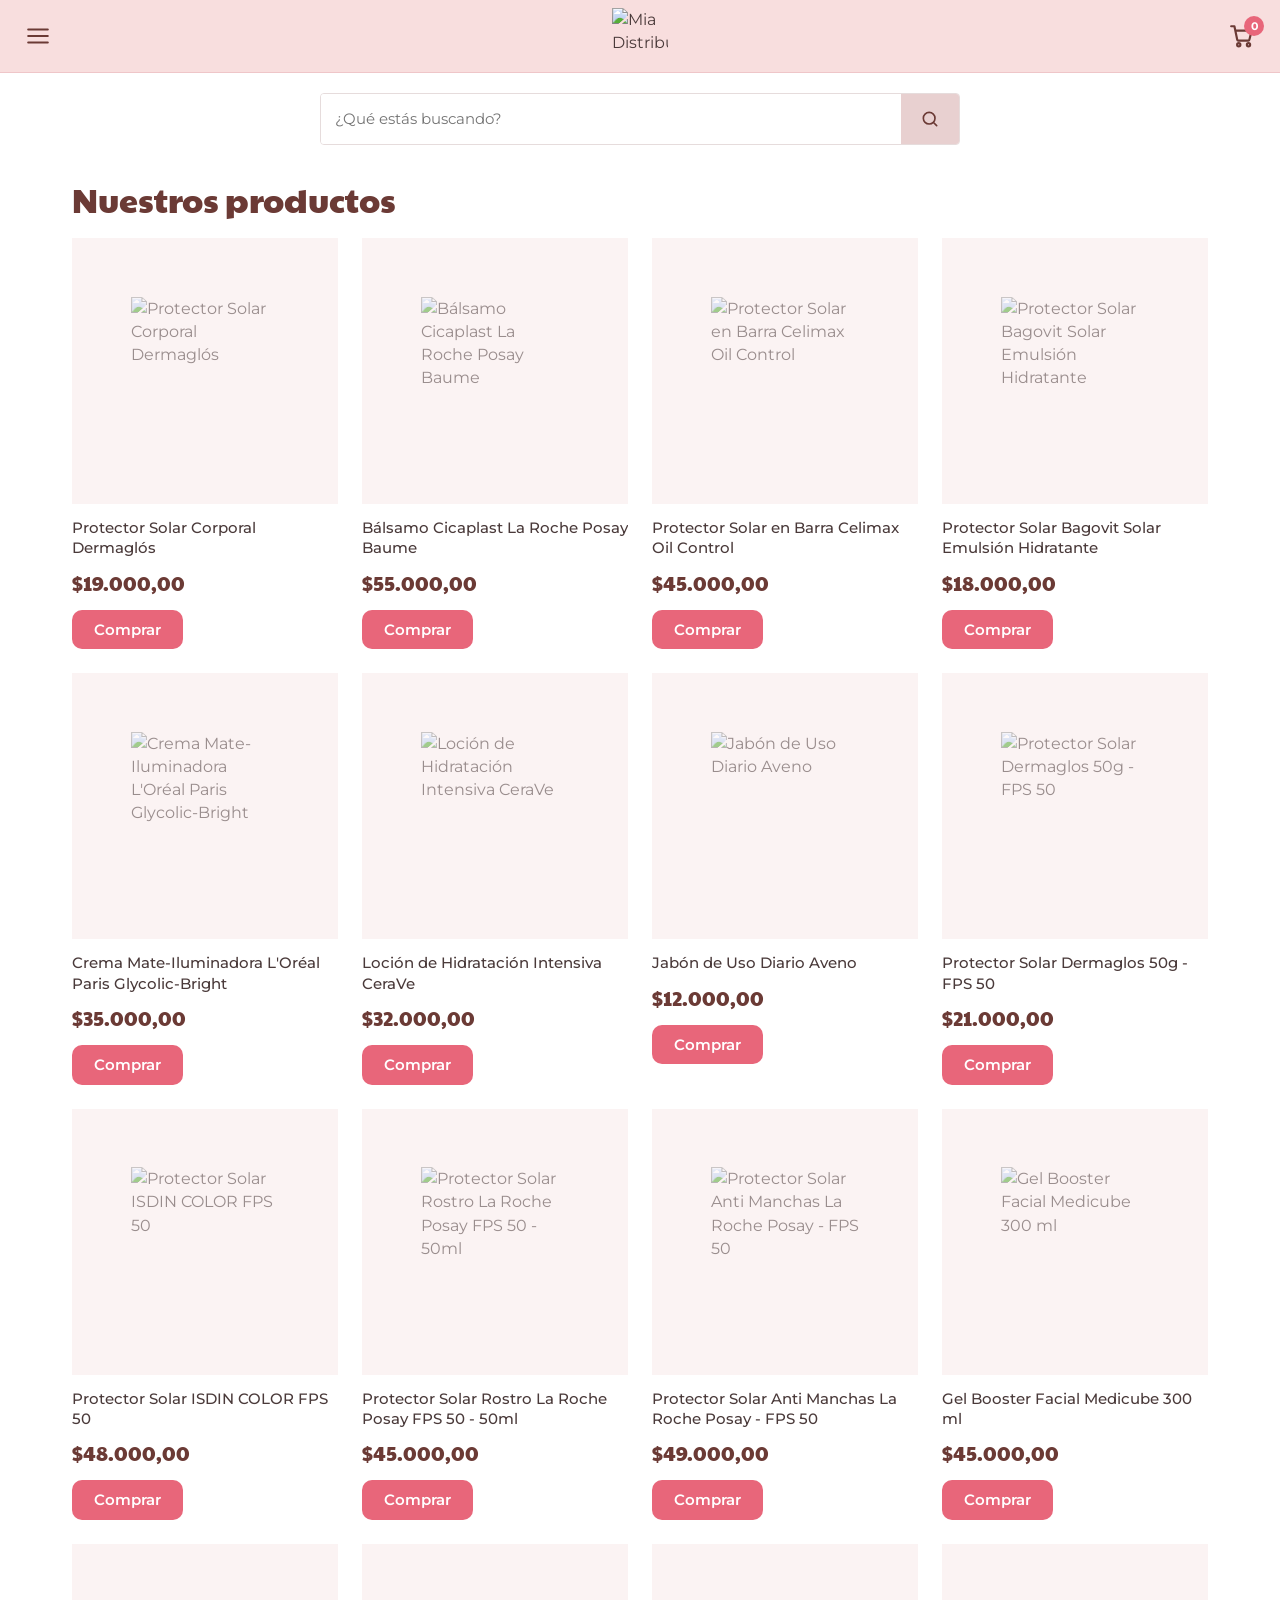
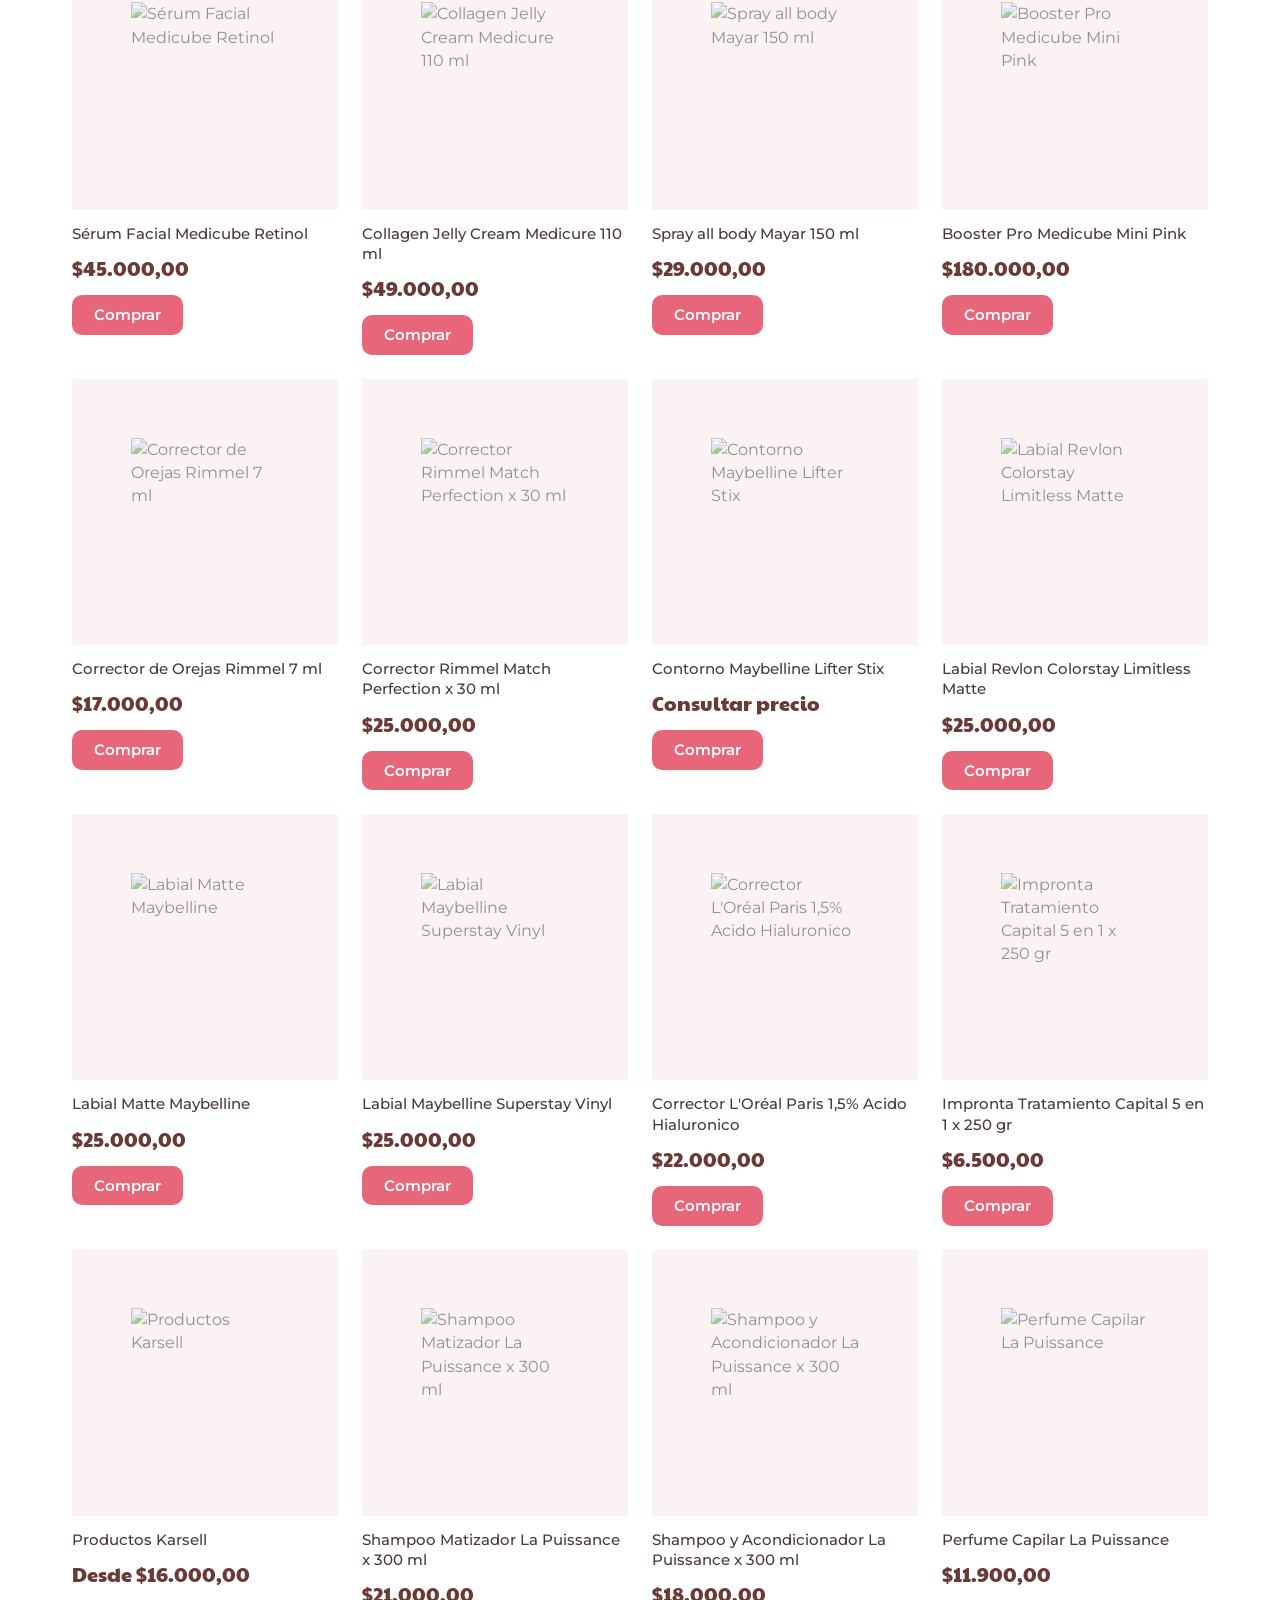
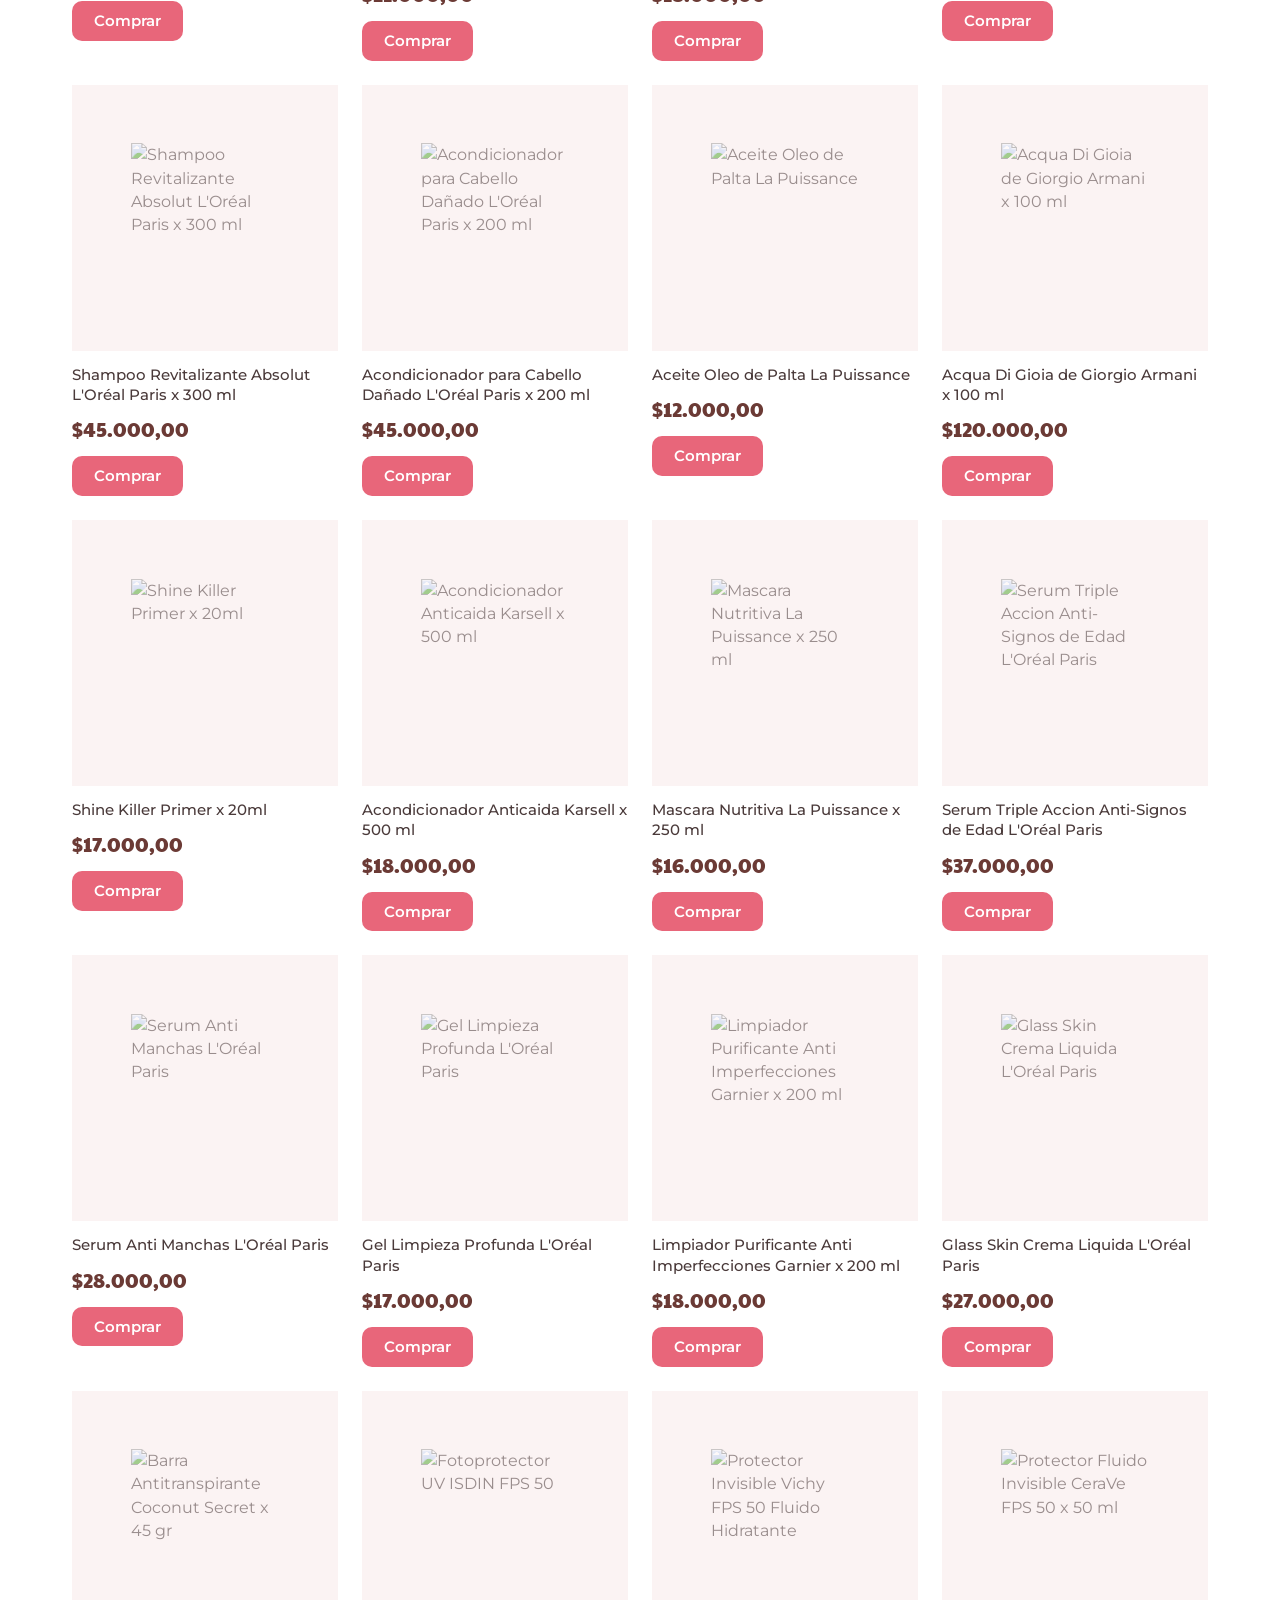
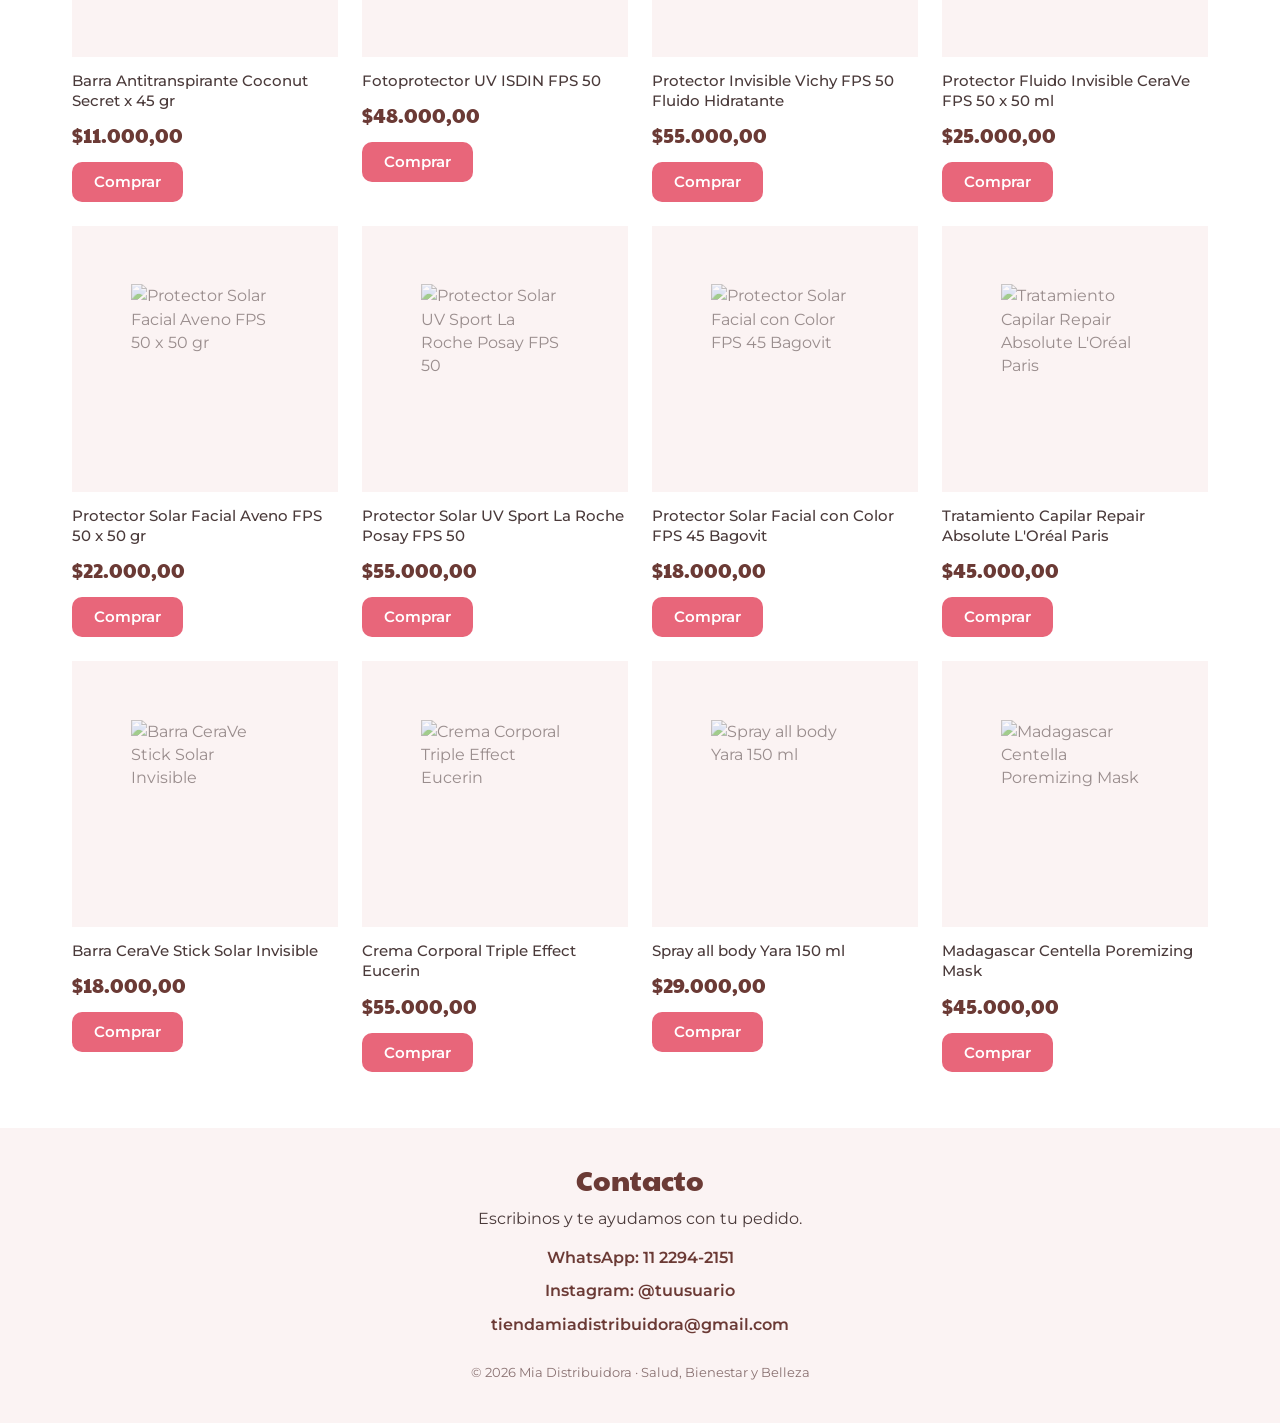
==== index.html @ 54682f8f "Add files via upload" ====
<!DOCTYPE html>
<html lang="es">
<head>
  <meta charset="UTF-8">
  <meta name="viewport" content="width=device-width, initial-scale=1">
  <title>Tienda Mia Distribuidora</title>
  <meta name="theme-color" content="#f8dede">
  <link rel="icon" type="image/png" href="imagenes/favicon.png">
  <link rel="apple-touch-icon" href="imagenes/favicon.png">
  <link rel="preconnect" href="https://fonts.googleapis.com">
  <link rel="preconnect" href="https://fonts.gstatic.com" crossorigin>
  <link href="https://fonts.googleapis.com/css2?family=Montserrat:wght@400;500;600;700&family=Paytone+One&display=swap" rel="stylesheet">
  <link rel="stylesheet" href="styles.css">
</head>
<body data-pagina="inicio">
  <div id="layout-top"></div>

  <main>
    <section class="seccion" id="productos">
      <h1 class="titulo-seccion" id="tituloSeccion">Nuestros productos</h1>
      <div class="grilla" id="grilla"></div>
      <p class="sin-resultados" id="sinResultados" hidden>No encontramos productos. Probá con otra búsqueda o categoría.</p>
    </section>
  </main>

  <section class="testimonios" id="testimonios" hidden>
    <h2 class="titulo-seccion">Lo que dicen nuestros clientes</h2>
    <p class="testimonios-promedio" id="promedio"></p>
    <div class="testimonios-lista" id="testimoniosLista"></div>
  </section>

  <div id="layout-pie"></div>
  <script src="productos.js"></script>
  <script src="testimonios.js"></script>
  <script src="script.js"></script>
</body>
</html>
---- styles.css ----
/* ===== Variables (colores tomados del logo) ===== */
:root {
  --rosa: #e8667a;
  --rosa-suave: #e8d0d0;
  --rosa-fondo: #fbf3f3;
  --bordo: #6b3a35;
  --bordo-oscuro: #8a3a3a;
  --texto: #4a3a3a;
  --borde: #e6dcdc;
  --blanco: #ffffff;
  --rosa-pastel: #f8dede;
  --sombra: 0 8px 30px rgba(107, 58, 53, .18);
  --ancho-panel: min(86vw, 360px);
}

*, *::before, *::after { box-sizing: border-box; }

html { scroll-behavior: smooth; }

body {
  margin: 0;
  font-family: "Montserrat", system-ui, sans-serif;
  color: var(--texto);
  background: var(--blanco);
  line-height: 1.45;
}

body.bloqueado { overflow: hidden; }

img { max-width: 100%; display: block; }
a { color: inherit; text-decoration: none; }
ul { list-style: none; margin: 0; padding: 0; }
button { font-family: inherit; cursor: pointer; }

:focus-visible {
  outline: 3px solid var(--rosa);
  outline-offset: 2px;
}

/* ===== Encabezado ===== */
.encabezado {
  position: sticky;
  top: 0;
  z-index: 20;
  display: grid;
  grid-template-columns: 1fr auto 1fr;
  align-items: center;
  padding: 8px 16px;
  background: var(--rosa-pastel);
  border-bottom: 1px solid #efc6c9;
}

.encabezado .btn-icono:first-child { justify-self: start; }
.encabezado .btn-carrito { justify-self: end; }

.logo img { height: 56px; width: 56px; object-fit: contain; }

.btn-icono {
  position: relative;
  display: grid;
  place-items: center;
  width: 44px;
  height: 44px;
  border: 0;
  border-radius: 12px;
  background: transparent;
  color: var(--bordo);
}

.btn-icono:hover { background: rgba(255, 255, 255, .55); }

.contador {
  position: absolute;
  top: 2px;
  right: 0;
  min-width: 20px;
  height: 20px;
  padding: 0 5px;
  border-radius: 10px;
  background: var(--rosa);
  color: var(--blanco);
  font-size: 11px;
  font-weight: 700;
  display: grid;
  place-items: center;
}

.contador.salto { animation: salto .35s ease; }

@keyframes salto {
  40% { transform: scale(1.35); }
}

/* ===== Buscador ===== */
.buscador {
  display: flex;
  margin: 16px;
  border: 1px solid var(--borde);
  border-radius: 4px;
  overflow: hidden;
}

.buscador input {
  flex: 1;
  min-width: 0;
  border: 0;
  padding: 14px 14px;
  font: inherit;
  font-size: 15px;
  color: var(--texto);
  background: var(--blanco);
}

.buscador input:focus { outline: none; }
.buscador:focus-within { border-color: var(--rosa); }

.buscador button {
  width: 58px;
  border: 0;
  background: var(--rosa-suave);
  color: var(--bordo);
  display: grid;
  place-items: center;
}

/* ===== Paneles laterales (menú y carrito) ===== */
.fondo-oscuro {
  position: fixed;
  inset: 0;
  z-index: 30;
  background: rgba(40, 20, 20, .5);
}

.menu, .carrito {
  position: fixed;
  top: 0;
  bottom: 0;
  z-index: 40;
  width: var(--ancho-panel);
  display: flex;
  flex-direction: column;
  background: var(--blanco);
  box-shadow: var(--sombra);
  transition: transform .3s ease;
  visibility: hidden;
}

.menu { left: 0; transform: translateX(-105%); }
.carrito { right: 0; transform: translateX(105%); }

.menu.abierto, .carrito.abierto {
  transform: translateX(0);
  visibility: visible;
}

.panel-cabecera {
  display: flex;
  align-items: center;
  justify-content: space-between;
  padding: 12px 16px;
  border-bottom: 1px solid var(--borde);
}

.panel-cabecera h2 {
  margin: 0;
  font-family: "Paytone One", sans-serif;
  font-weight: 400;
  font-size: 24px;
  color: var(--bordo);
}

.menu-logo { height: 52px; width: 52px; object-fit: contain; }

/* ===== Menú ===== */
.menu-lista { overflow-y: auto; padding: 8px 0 24px; }

.menu-enlace {
  display: flex;
  align-items: center;
  justify-content: space-between;
  width: 100%;
  padding: 16px 20px;
  border: 0;
  background: transparent;
  font-size: 17px;
  font-weight: 600;
  color: var(--bordo);
  text-align: left;
}

.menu-enlace:hover { background: var(--rosa-fondo); }

.menu-enlace.sub {
  padding: 13px 20px 13px 36px;
  font-size: 15px;
  font-weight: 500;
  color: var(--texto);
}

.submenu .submenu .menu-enlace.sub { padding-left: 54px; }
.submenu .menu-toggle.sub { font-weight: 600; color: var(--bordo); }

.submenu {
  max-height: 0;
  overflow: hidden;
  transition: max-height .3s ease;
  background: var(--rosa-fondo);
}

.desplegable.abierto > .submenu { max-height: 600px; }

.flecha { transition: transform .25s ease; }
.desplegable.abierto > .menu-toggle .flecha { transform: rotate(180deg); }

/* ===== Contenido ===== */
.seccion { padding: 8px 16px 40px; }

.titulo-seccion {
  margin: 8px 0 20px;
  font-family: "Paytone One", sans-serif;
  font-weight: 400;
  font-size: 34px;
  line-height: 1.1;
  color: var(--bordo);
}

.grilla {
  display: grid;
  grid-template-columns: repeat(2, 1fr);
  gap: 16px;
}

.producto {
  display: flex;
  flex-direction: column;
  min-width: 0;
}

a.producto-foto {
  display: block;
  aspect-ratio: 1 / 1;
  overflow: hidden;
  background: var(--rosa-fondo);
}

.producto-foto img {
  width: 100%;
  height: 100%;
  object-fit: cover;
}

.producto-nombre {
  margin: 14px 0 0;
  font-size: 15px;
  font-weight: 500;
  line-height: 1.35;
  color: var(--texto);
  display: -webkit-box;
  -webkit-line-clamp: 2;
  -webkit-box-orient: vertical;
  overflow: hidden;
}

.producto-precio {
  margin: 10px 0 12px;
  font-family: "Paytone One", sans-serif;
  font-weight: 400;
  font-size: 20px;
  color: var(--bordo);
}

.sin-resultados { text-align: center; padding: 24px 0; }

/* ===== Botones ===== */
.btn-principal {
  display: inline-block;
  padding: 9px 22px;
  border: 0;
  border-radius: 10px;
  background: var(--rosa);
  color: var(--blanco);
  font-size: 15px;
  font-weight: 600;
  text-align: center;
  align-self: flex-start;
  transition: background .2s ease, transform .1s ease;
}

.btn-principal:hover { background: #d9566b; }
.btn-principal:active { transform: scale(.97); }

.btn-ancho { width: 100%; align-self: stretch; padding: 14px; }

.btn-texto {
  width: 100%;
  margin-top: 8px;
  padding: 10px;
  border: 0;
  background: transparent;
  color: var(--bordo);
  font-size: 14px;
  text-decoration: underline;
}

/* ===== Carrito ===== */
.carrito-lista { flex: 1; overflow-y: auto; padding: 8px 16px; }

.carrito-item {
  display: grid;
  grid-template-columns: 64px 1fr auto;
  gap: 12px;
  align-items: center;
  padding: 12px 0;
  border-bottom: 1px solid var(--borde);
}

.carrito-item img {
  width: 64px;
  height: 64px;
  object-fit: cover;
  background: var(--rosa-fondo);
}

.carrito-item h4 small { display: block; font-weight: 500; color: #8a7272; margin-top: 2px; }
.carrito-item h4 { margin: 0 0 4px; font-size: 13px; font-weight: 600; line-height: 1.3; }
.carrito-item .precio { font-size: 14px; color: var(--bordo); font-weight: 700; }

.cantidad { display: flex; align-items: center; gap: 8px; margin-top: 6px; }

.cantidad button {
  width: 28px;
  height: 28px;
  border: 1px solid var(--borde);
  border-radius: 8px;
  background: var(--blanco);
  color: var(--bordo);
  font-size: 16px;
  line-height: 1;
}

.cantidad span { min-width: 18px; text-align: center; font-size: 14px; font-weight: 600; }

.quitar {
  border: 0;
  background: transparent;
  color: #a07070;
  font-size: 22px;
  align-self: start;
}

.carrito-vacio { flex: 1; padding: 24px 20px; text-align: center; }
.carrito-lista:not(:empty) ~ .carrito-vacio { display: none; }
.carrito-lista:not(:empty) { flex: 1; }
.carrito-lista:empty { flex: 0; padding: 0; }

.carrito-pie { padding: 16px; border-top: 1px solid var(--borde); }

.carrito-total {
  display: flex;
  justify-content: space-between;
  align-items: baseline;
  margin-bottom: 14px;
  font-size: 16px;
}

.carrito-total strong {
  font-family: "Paytone One", sans-serif;
  font-weight: 400;
  font-size: 24px;
  color: var(--bordo);
}

/* ===== Pie / Contacto ===== */
.pie {
  padding: 32px 20px 40px;
  background: var(--rosa-fondo);
  text-align: center;
}

.pie h2 {
  margin: 0 0 6px;
  font-family: "Paytone One", sans-serif;
  font-weight: 400;
  font-size: 28px;
  color: var(--bordo);
}

.pie p { margin: 0 0 16px; }
.contacto-lista { display: grid; gap: 10px; margin-bottom: 24px; }
.contacto-lista a { font-weight: 600; color: var(--bordo); }
.pie small { color: #8a7272; }

/* ===== Página de producto ===== */
.volver { display: inline-block; margin: 8px 0 16px; font-size: 14px; font-weight: 600; color: var(--bordo); }

.detalle { display: grid; gap: 20px; }

.detalle-foto { background: var(--rosa-fondo); aspect-ratio: 1 / 1; overflow: hidden; }
.detalle-foto img { width: 100%; height: 100%; object-fit: cover; }

.detalle-nombre { margin: 0; font-family: "Paytone One", sans-serif; font-weight: 400; font-size: 28px; line-height: 1.15; color: var(--bordo); }
.detalle-precio { margin: 10px 0 14px; font-family: "Paytone One", sans-serif; font-size: 30px; color: var(--bordo-oscuro); }
.detalle-desc { margin: 0 0 12px; font-size: 15px; }

.detalle-lista { margin: 0 0 18px; padding-left: 18px; list-style: disc; font-size: 14px; }
.detalle-lista li { margin-bottom: 4px; }

.variantes { margin: 0 0 18px; padding: 0; border: 0; }
.variantes legend { padding: 0; margin-bottom: 10px; font-weight: 700; color: var(--bordo); }
.chips { display: flex; flex-wrap: wrap; gap: 8px; }

.chip {
  padding: 9px 16px;
  border: 1.5px solid var(--borde);
  border-radius: 999px;
  background: var(--blanco);
  color: var(--texto);
  font-size: 14px;
  font-weight: 500;
}

.chip.activo { border-color: var(--rosa); background: var(--rosa); color: var(--blanco); font-weight: 600; }

.cantidad-detalle { margin: 0 0 14px; gap: 14px; }
.cantidad-detalle button { width: 40px; height: 40px; font-size: 20px; }
.cantidad-detalle span { font-size: 17px; }

.aviso { min-height: 20px; margin: 10px 0 0; font-size: 14px; font-weight: 600; color: var(--bordo); }
.aviso.error { color: #b3263e; }

.similares { margin-top: 40px; padding-top: 8px; border-top: 1px solid var(--borde); }
.similares .titulo-seccion { font-size: 26px; margin-top: 24px; }

/* ===== Tablet y escritorio ===== */
@media (min-width: 700px) {
  .grilla { grid-template-columns: repeat(3, 1fr); gap: 24px; }
  .seccion { padding: 8px 32px 56px; }
  .buscador { max-width: 640px; margin: 20px auto; }
  .detalle { grid-template-columns: 1fr 1fr; gap: 40px; align-items: start; }
}

@media (min-width: 1024px) {
  .grilla { grid-template-columns: repeat(4, 1fr); }
  .seccion, .similares { max-width: 1200px; margin-left: auto; margin-right: auto; }
  main.seccion { padding-top: 8px; }
}

@media (prefers-reduced-motion: reduce) {
  * { transition: none !important; animation: none !important; scroll-behavior: auto !important; }
}

[hidden] { display: none !important; }

img.sin-foto { object-fit: contain; padding: 22%; opacity: .55; }

/* ===== Testimonios ===== */
.testimonios { padding: 8px 16px 48px; max-width: 1200px; margin: 0 auto; }
.testimonios-promedio { margin: -8px 0 20px; font-size: 15px; display: flex; align-items: center; gap: 8px; flex-wrap: wrap; }
.testimonios-lista { display: grid; gap: 16px; }

.testimonio {
  margin: 0;
  padding: 18px;
  border-radius: 14px;
  background: var(--rosa-fondo);
  border: 1px solid var(--rosa-suave);
}

.testimonio blockquote { margin: 10px 0 12px; font-size: 15px; font-style: italic; }
.testimonio figcaption { font-size: 14px; color: var(--bordo); }

.estrellas { position: relative; display: inline-block; font-size: 18px; letter-spacing: 2px; line-height: 1; white-space: nowrap; }
.estrellas-fondo { color: #e5cfcf; }
.estrellas-relleno { position: absolute; top: 0; left: 0; overflow: hidden; color: #e9a23b; }

@media (min-width: 700px) {
  .testimonios { padding: 8px 32px 56px; }
  .testimonios-lista { grid-template-columns: repeat(2, 1fr); }
}

@media (min-width: 1024px) {
  .testimonios-lista { grid-template-columns: repeat(3, 1fr); }
}
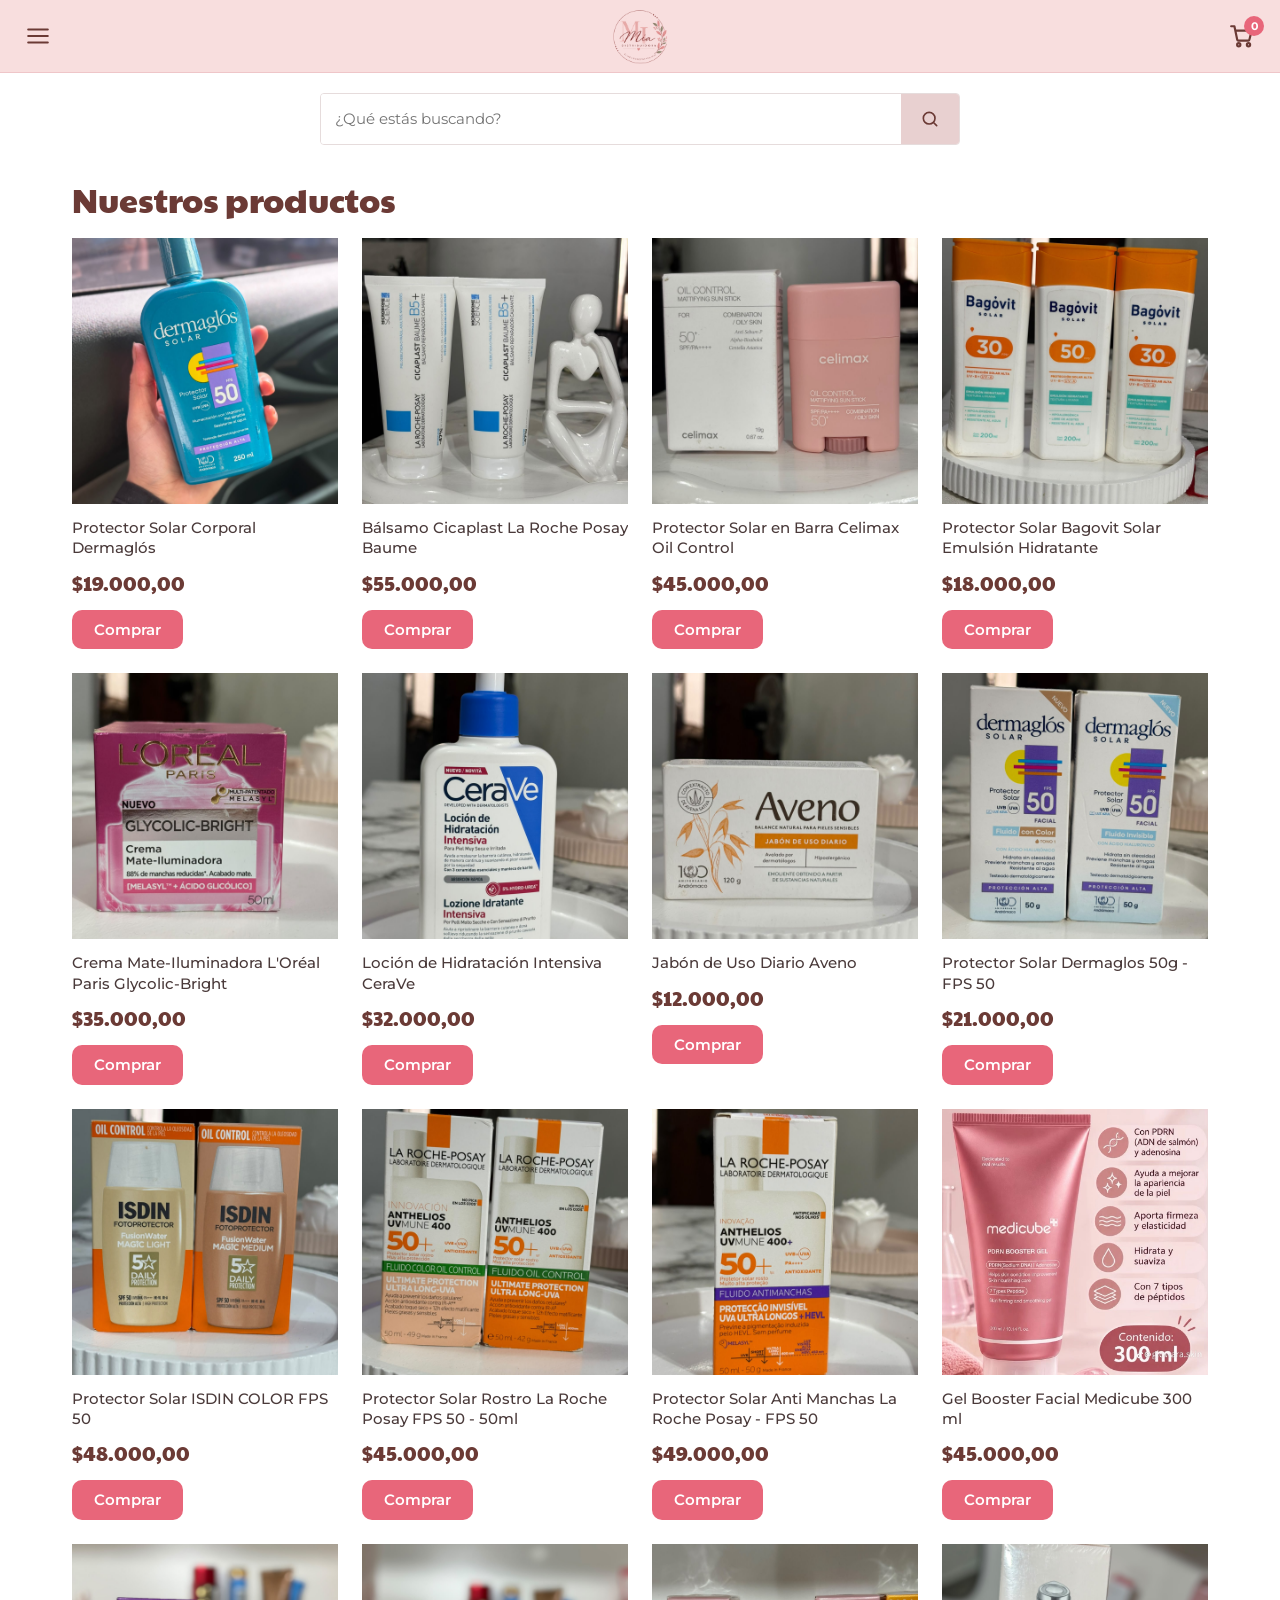
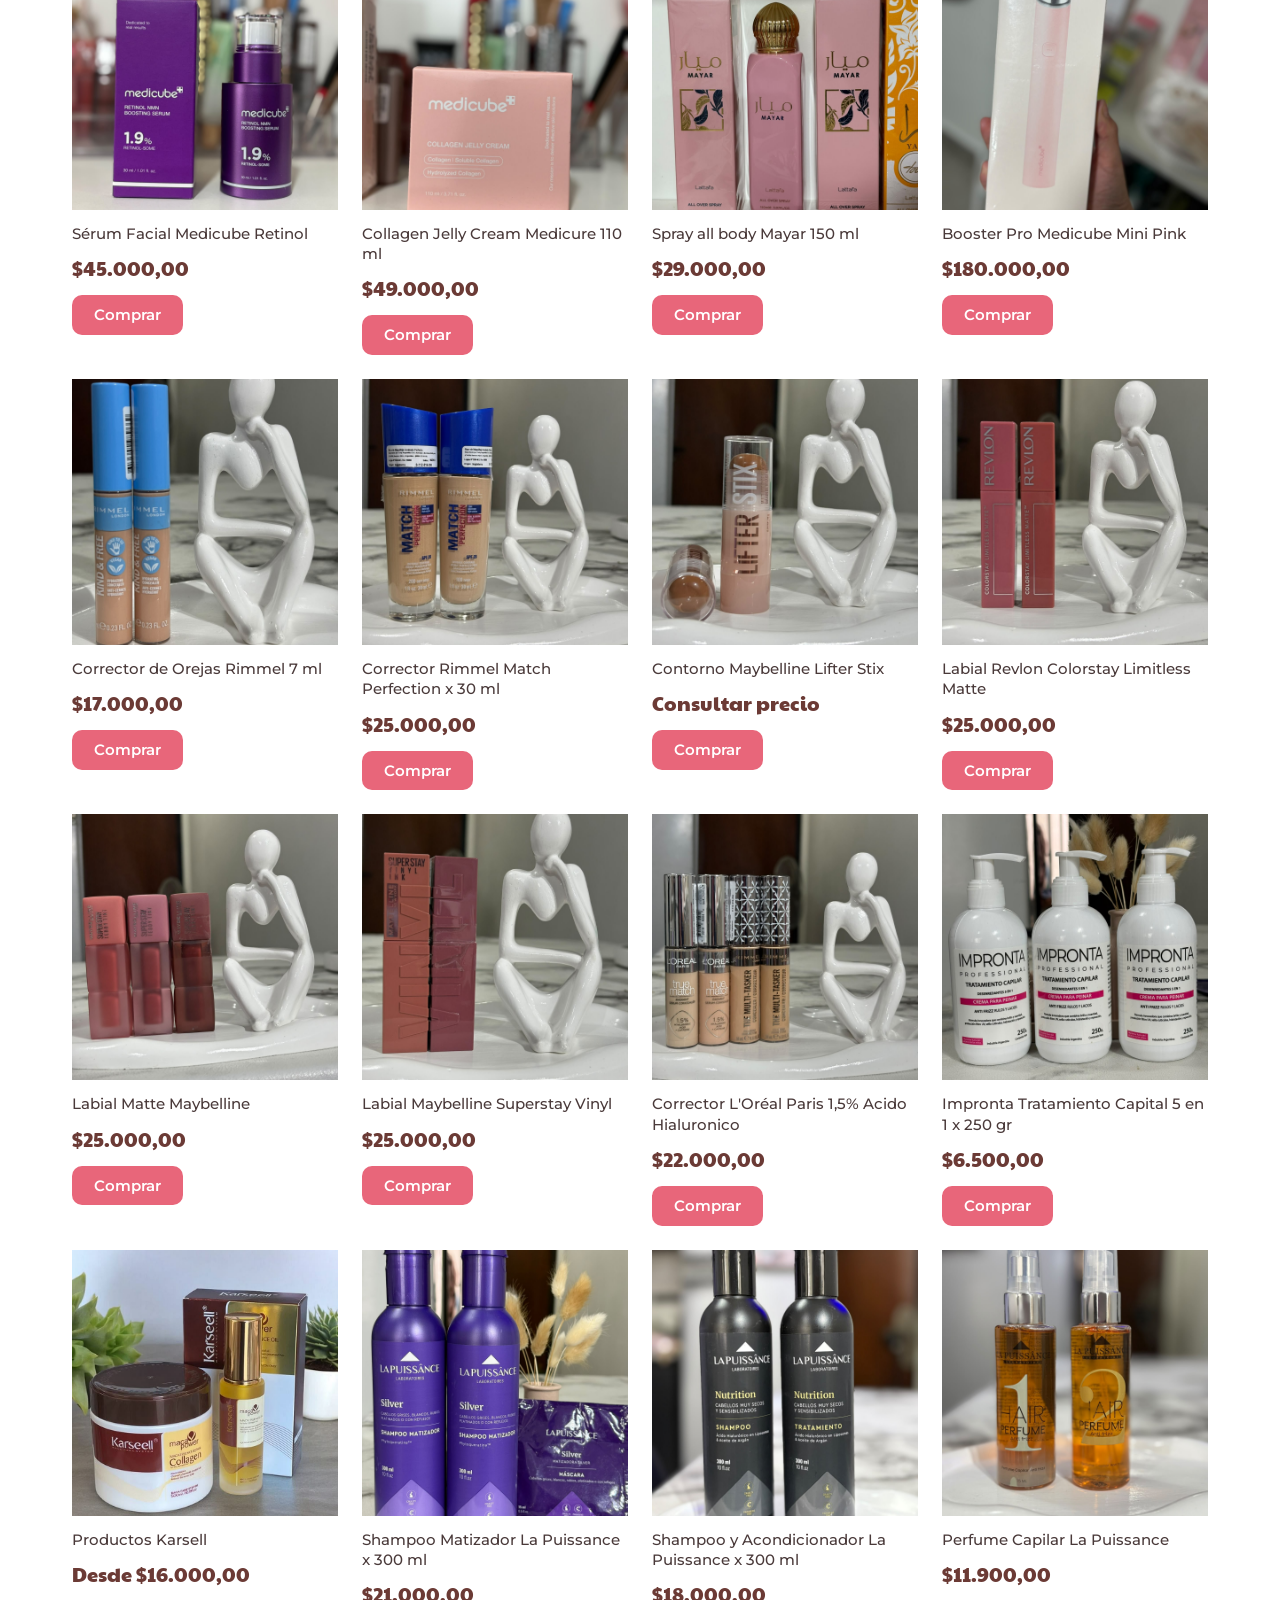
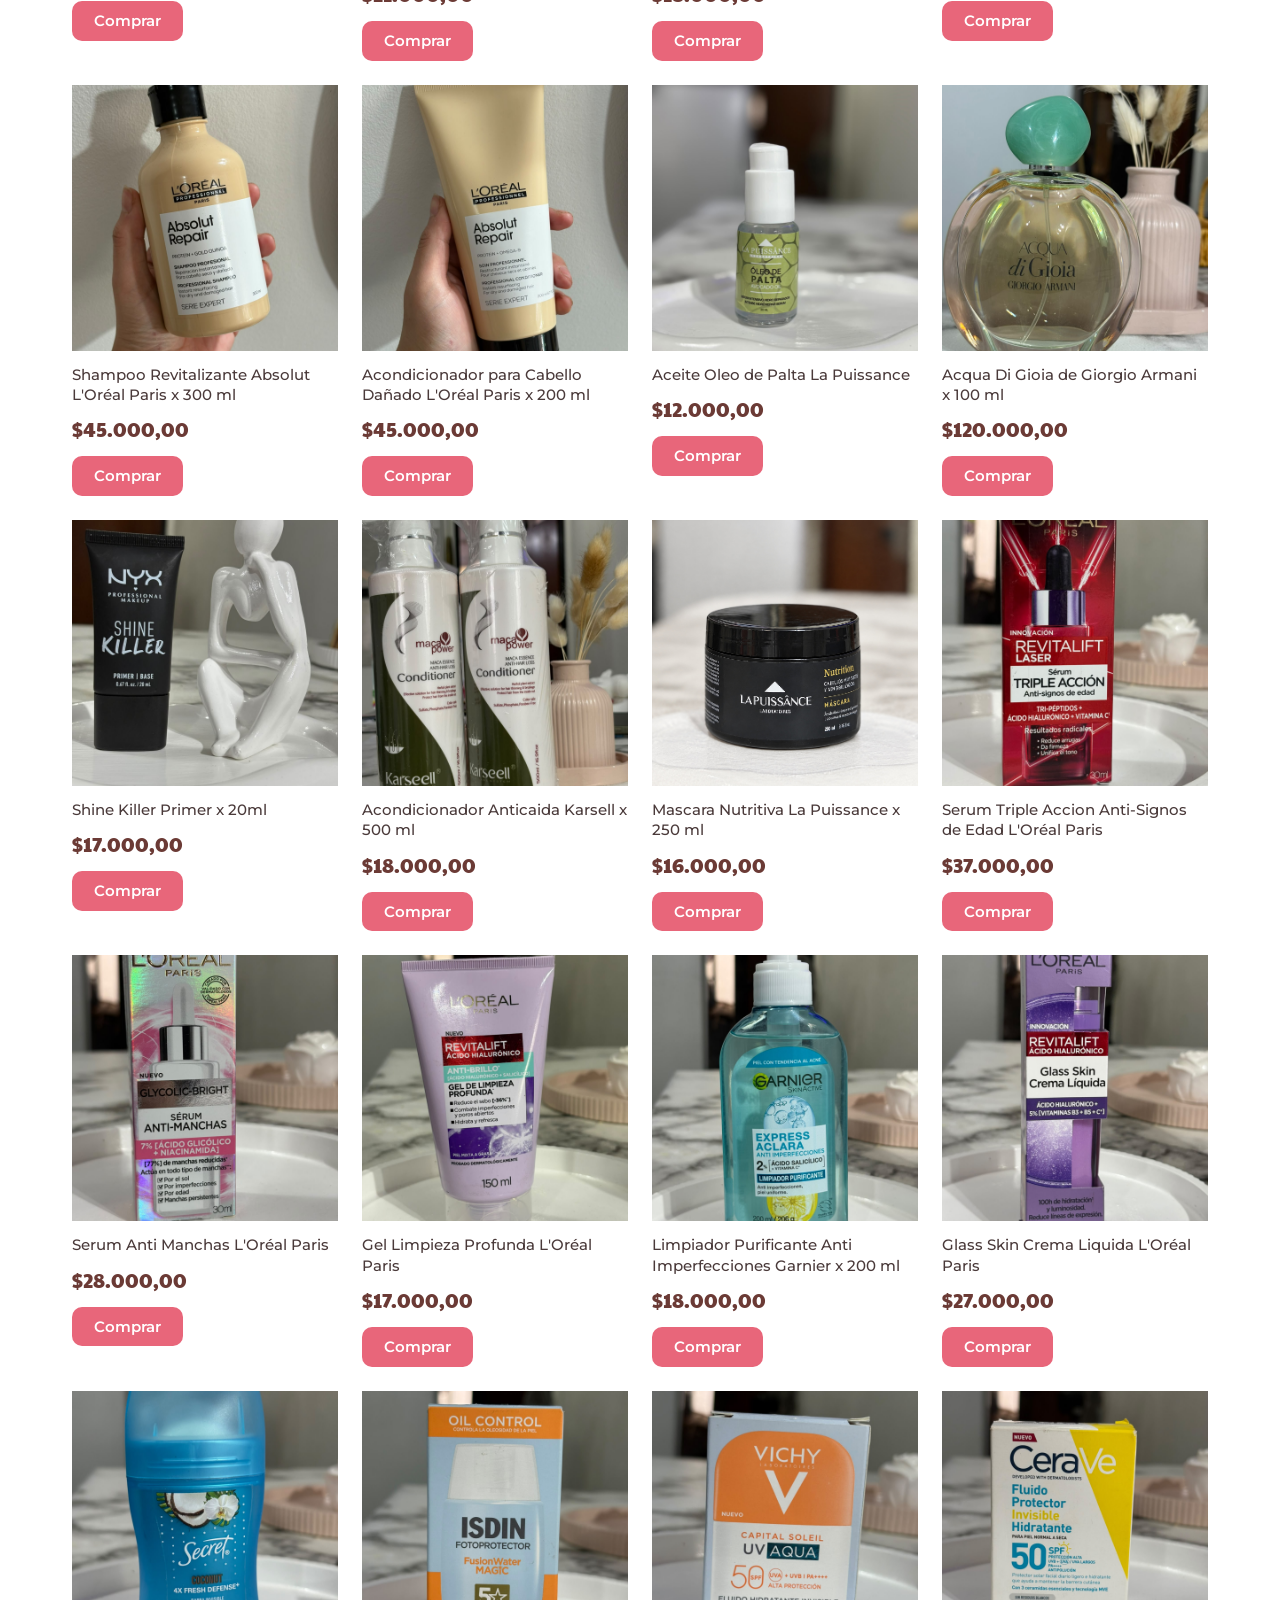
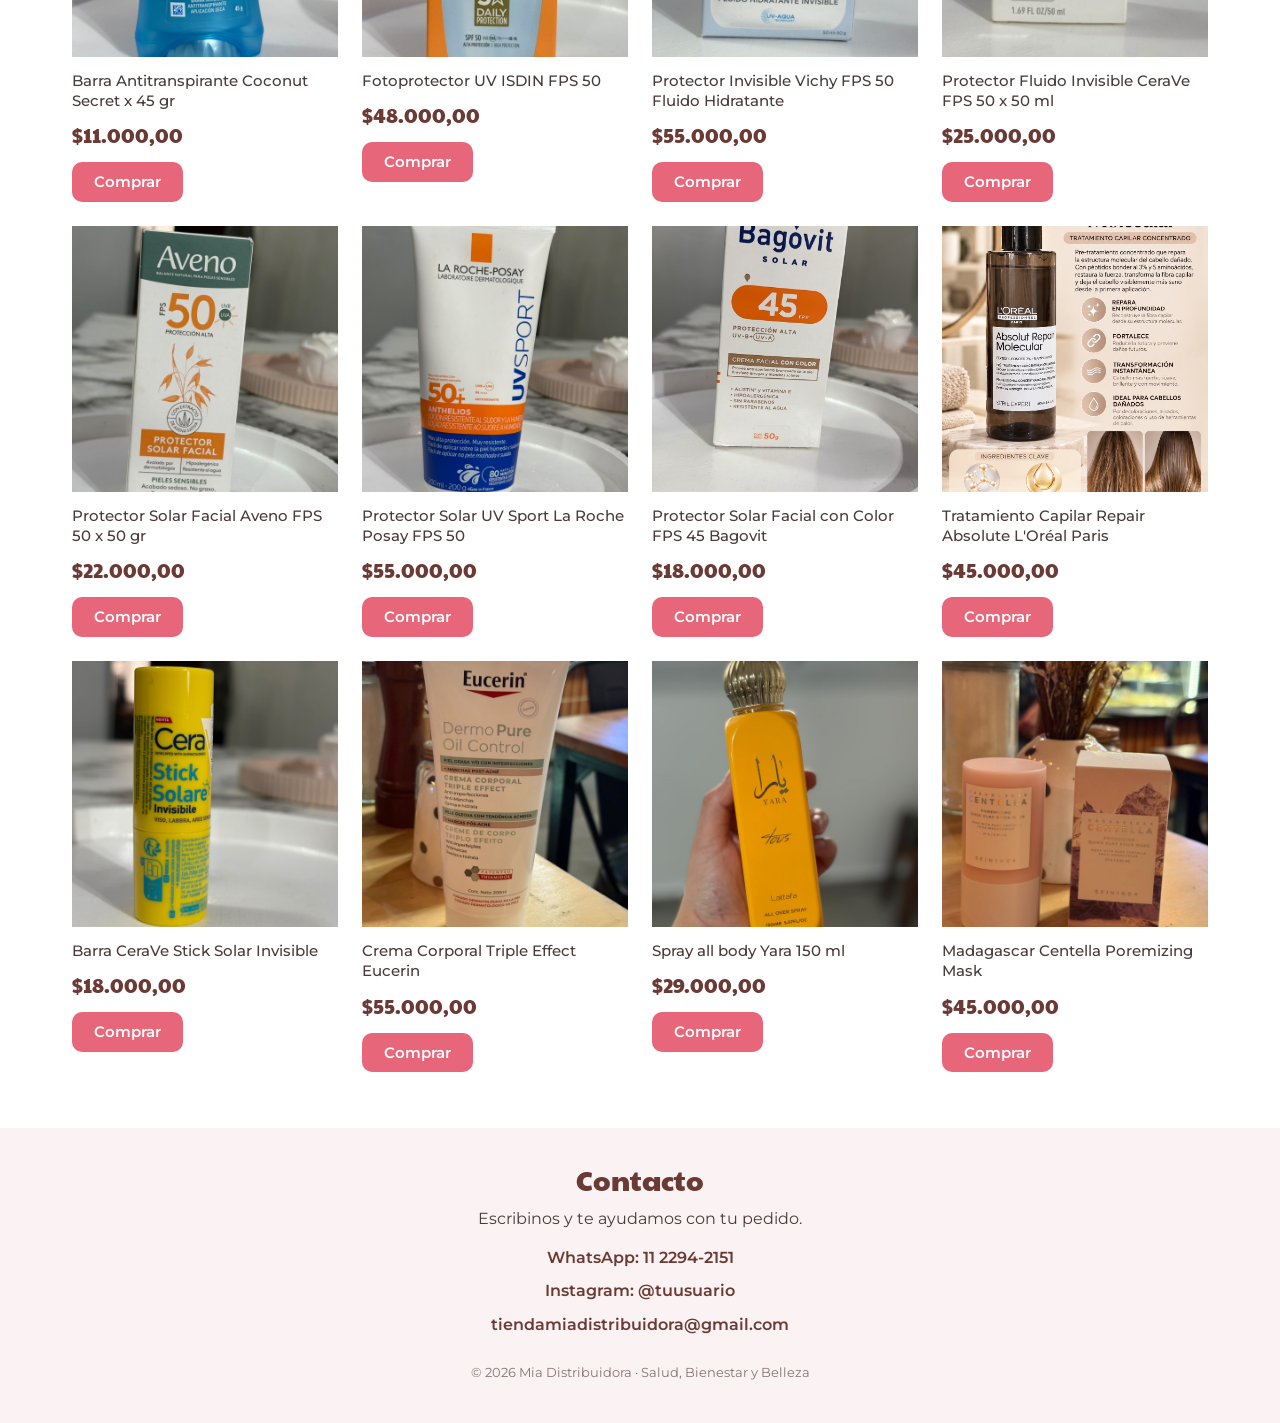
==== commit 20ebbfb4: "Add files via upload" ====
--- a/index.html
+++ b/index.html
@@ -5,8 +5,8 @@
   <meta name="viewport" content="width=device-width, initial-scale=1">
   <title>Tienda Mia Distribuidora</title>
   <meta name="theme-color" content="#f8dede">
-  <link rel="icon" type="image/png" href="imagenes/favicon.png">
-  <link rel="apple-touch-icon" href="imagenes/favicon.png">
+  <link rel="icon" type="image/png" sizes="256x256" href="imagenes/favicon.png?v=2">
+  <link rel="apple-touch-icon" href="imagenes/favicon.png?v=2">
   <link rel="preconnect" href="https://fonts.googleapis.com">
   <link rel="preconnect" href="https://fonts.gstatic.com" crossorigin>
   <link href="https://fonts.googleapis.com/css2?family=Montserrat:wght@400;500;600;700&family=Paytone+One&display=swap" rel="stylesheet">
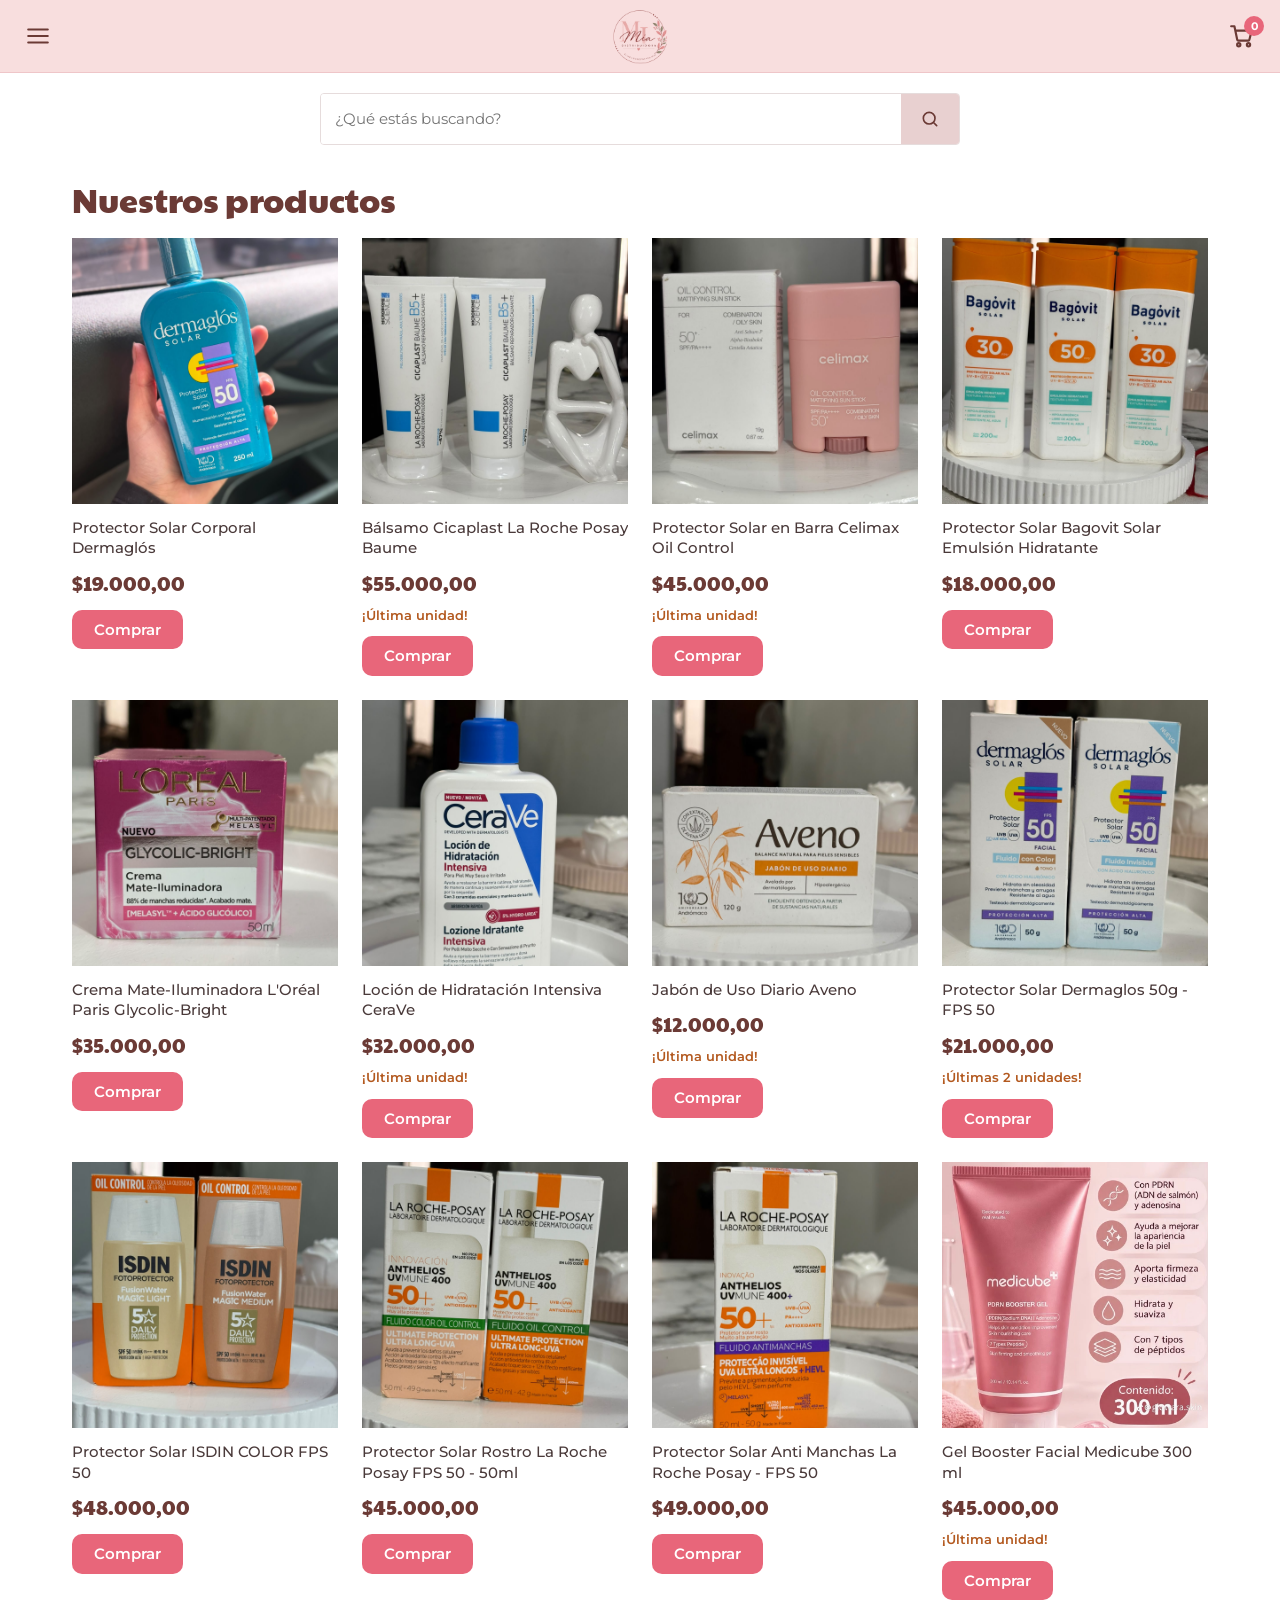
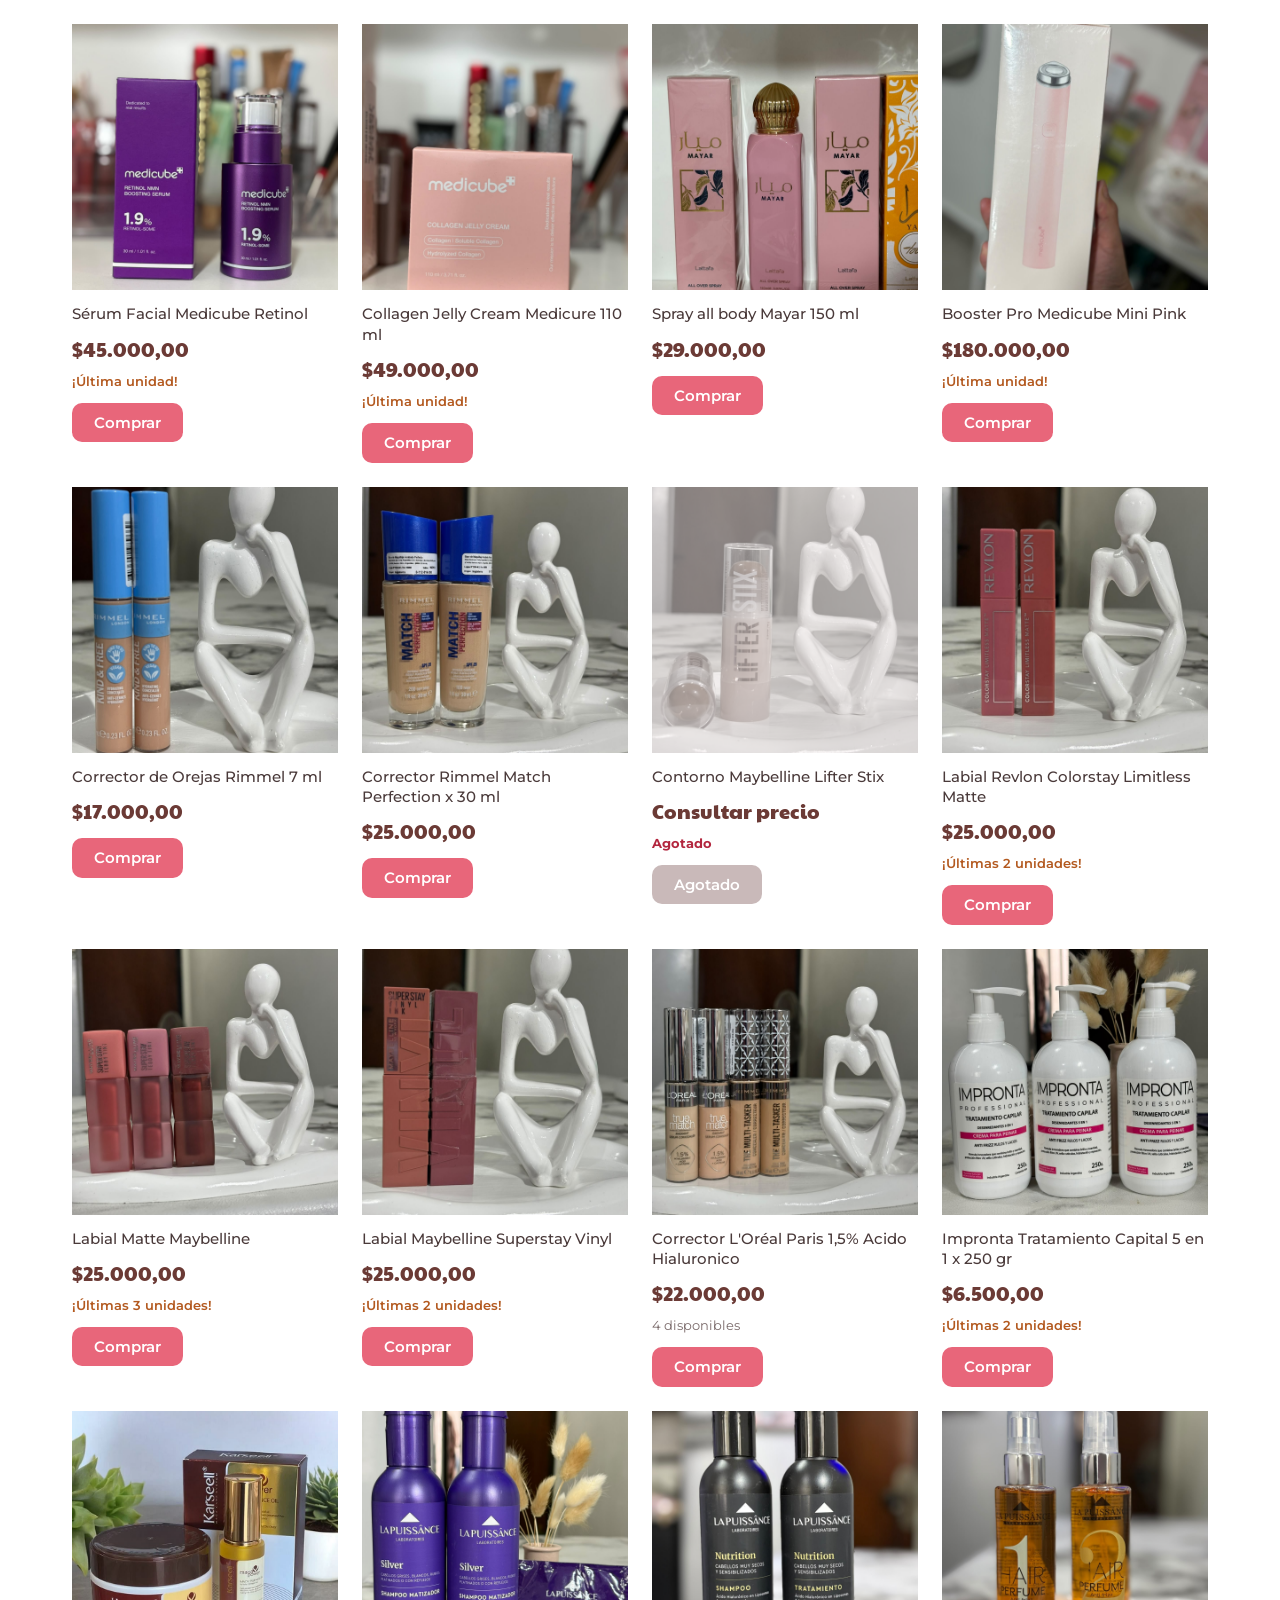
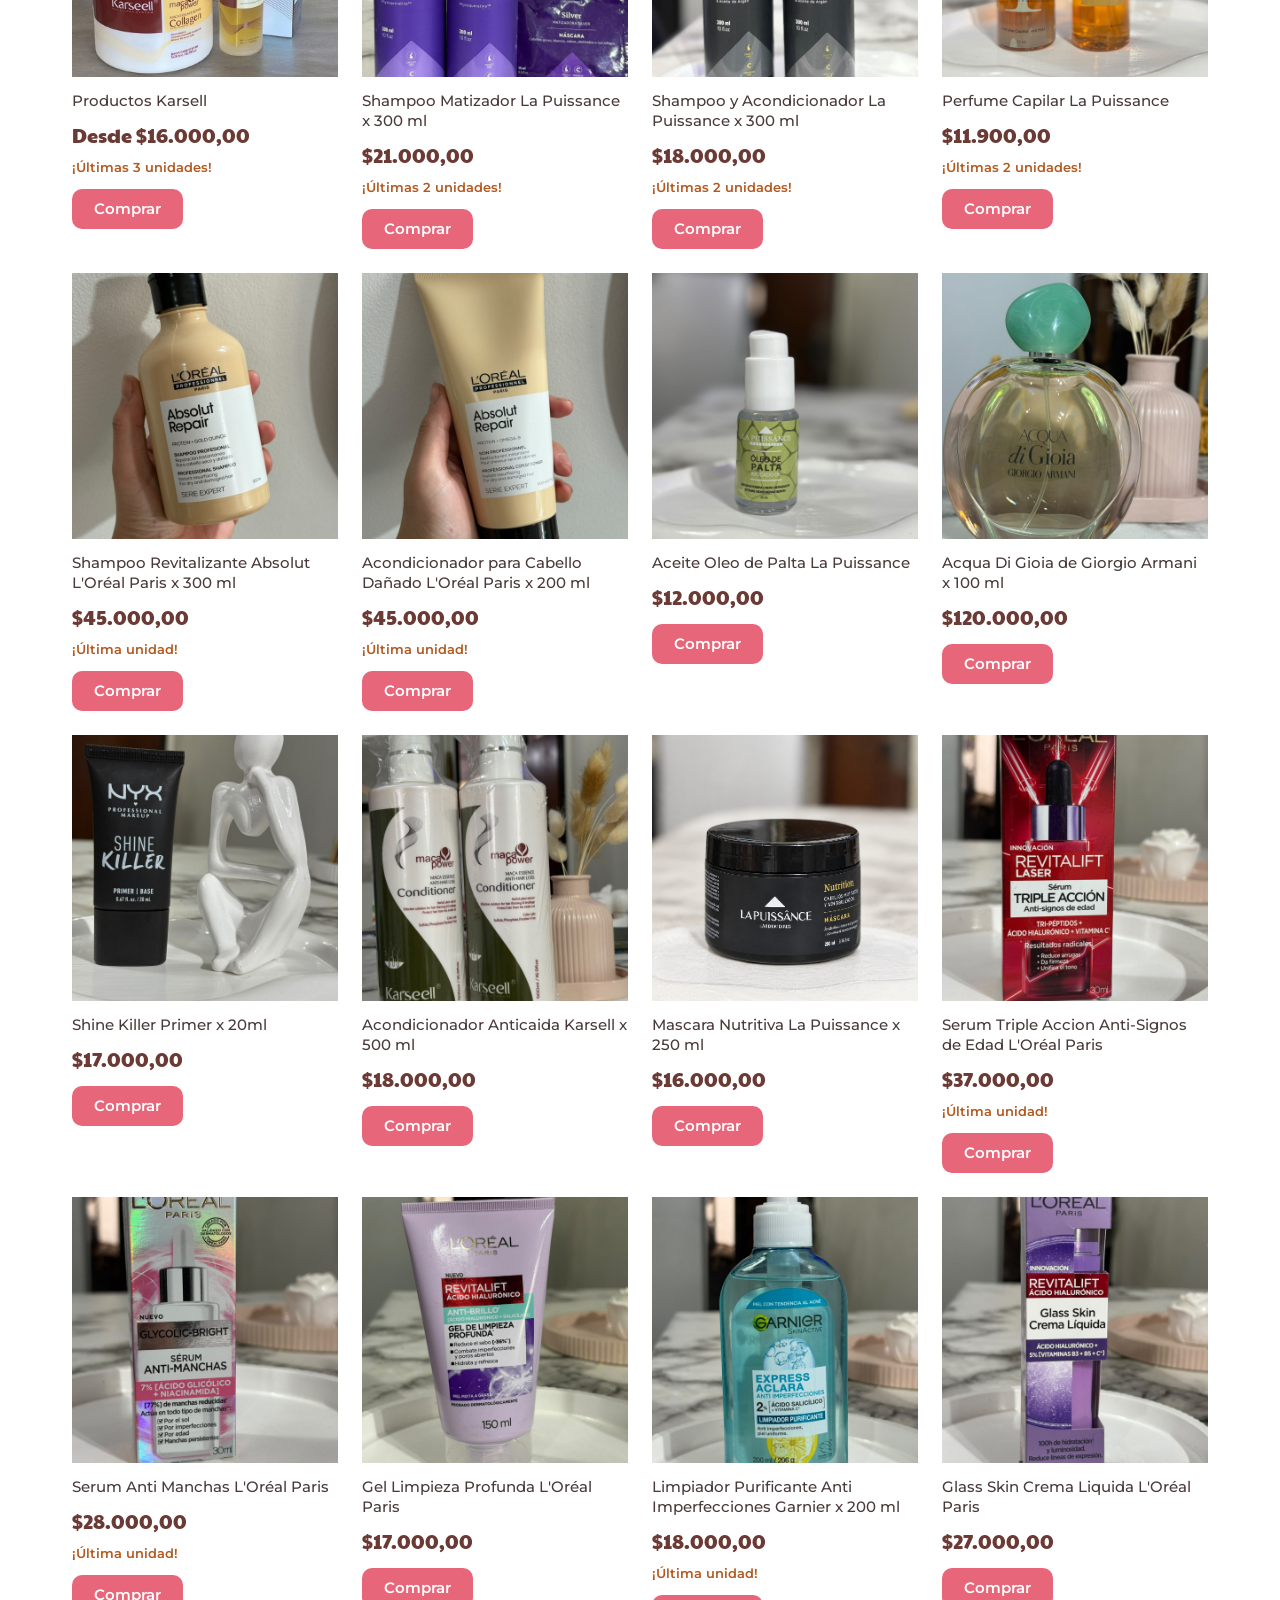
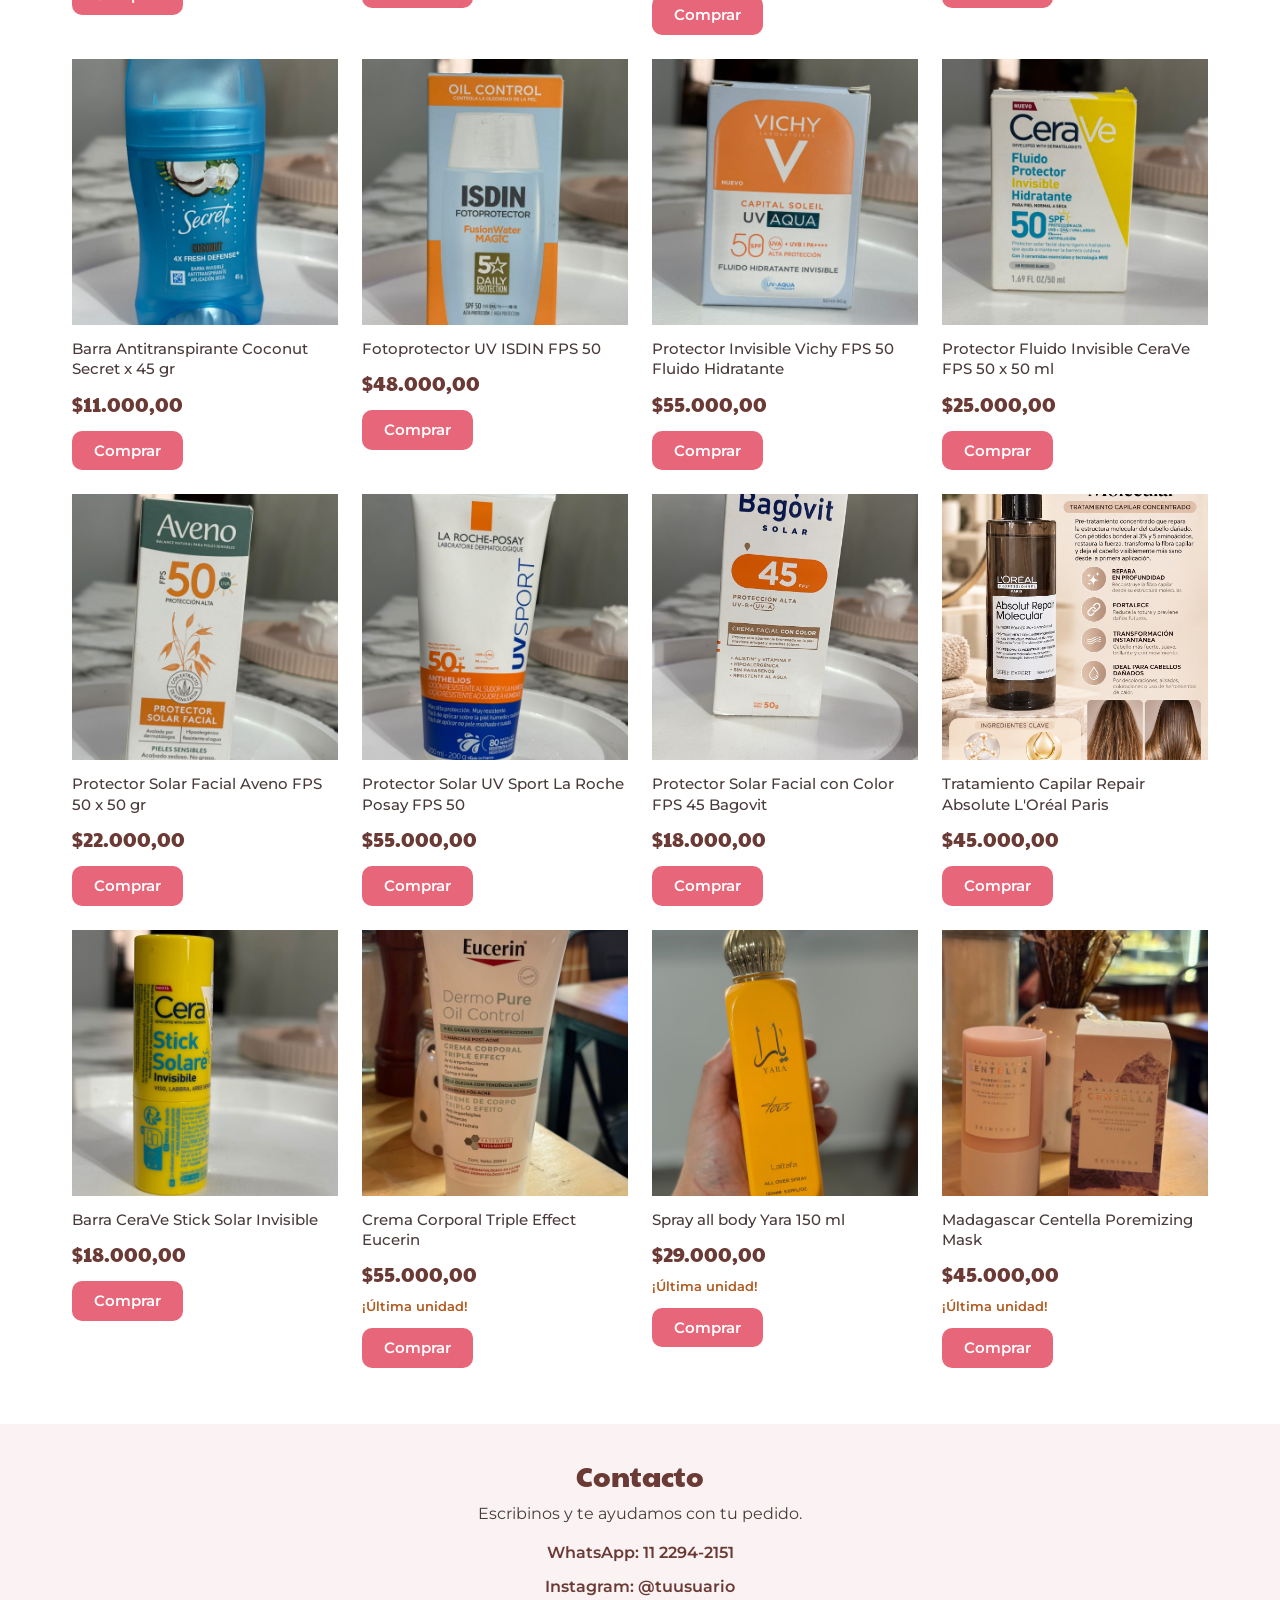
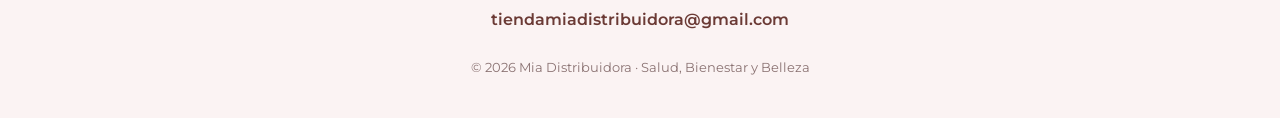
==== commit a859a8aa: "Add files via upload" ====
--- a/index.html
+++ b/index.html
@@ -31,6 +31,7 @@
 
   <div id="layout-pie"></div>
   <script src="productos.js"></script>
+  <script src="stock.js"></script>
   <script src="testimonios.js"></script>
   <script src="script.js"></script>
 </body>
--- a/styles.css
+++ b/styles.css
@@ -481,3 +481,14 @@
 @media (min-width: 1024px) {
   .testimonios-lista { grid-template-columns: repeat(3, 1fr); }
 }
+
+/* ===== Stock ===== */
+.stock { display: block; margin: -4px 0 12px; font-size: 13px; color: #7a6a6a; }
+.stock.poco { color: #b3591f; font-weight: 600; }
+.stock.agotado { color: #b3263e; font-weight: 700; }
+.stock-detalle { margin: -6px 0 14px; }
+.stock-detalle .stock { margin: 0; font-size: 14px; }
+.producto.agotado .producto-foto img { opacity: .5; filter: grayscale(.6); }
+.btn-agotado, .btn-agotado:hover { background: #c9b9b9; cursor: default; }
+.btn-principal[disabled] { opacity: 1; }
+.chip:disabled { opacity: .45; text-decoration: line-through; cursor: not-allowed; }
